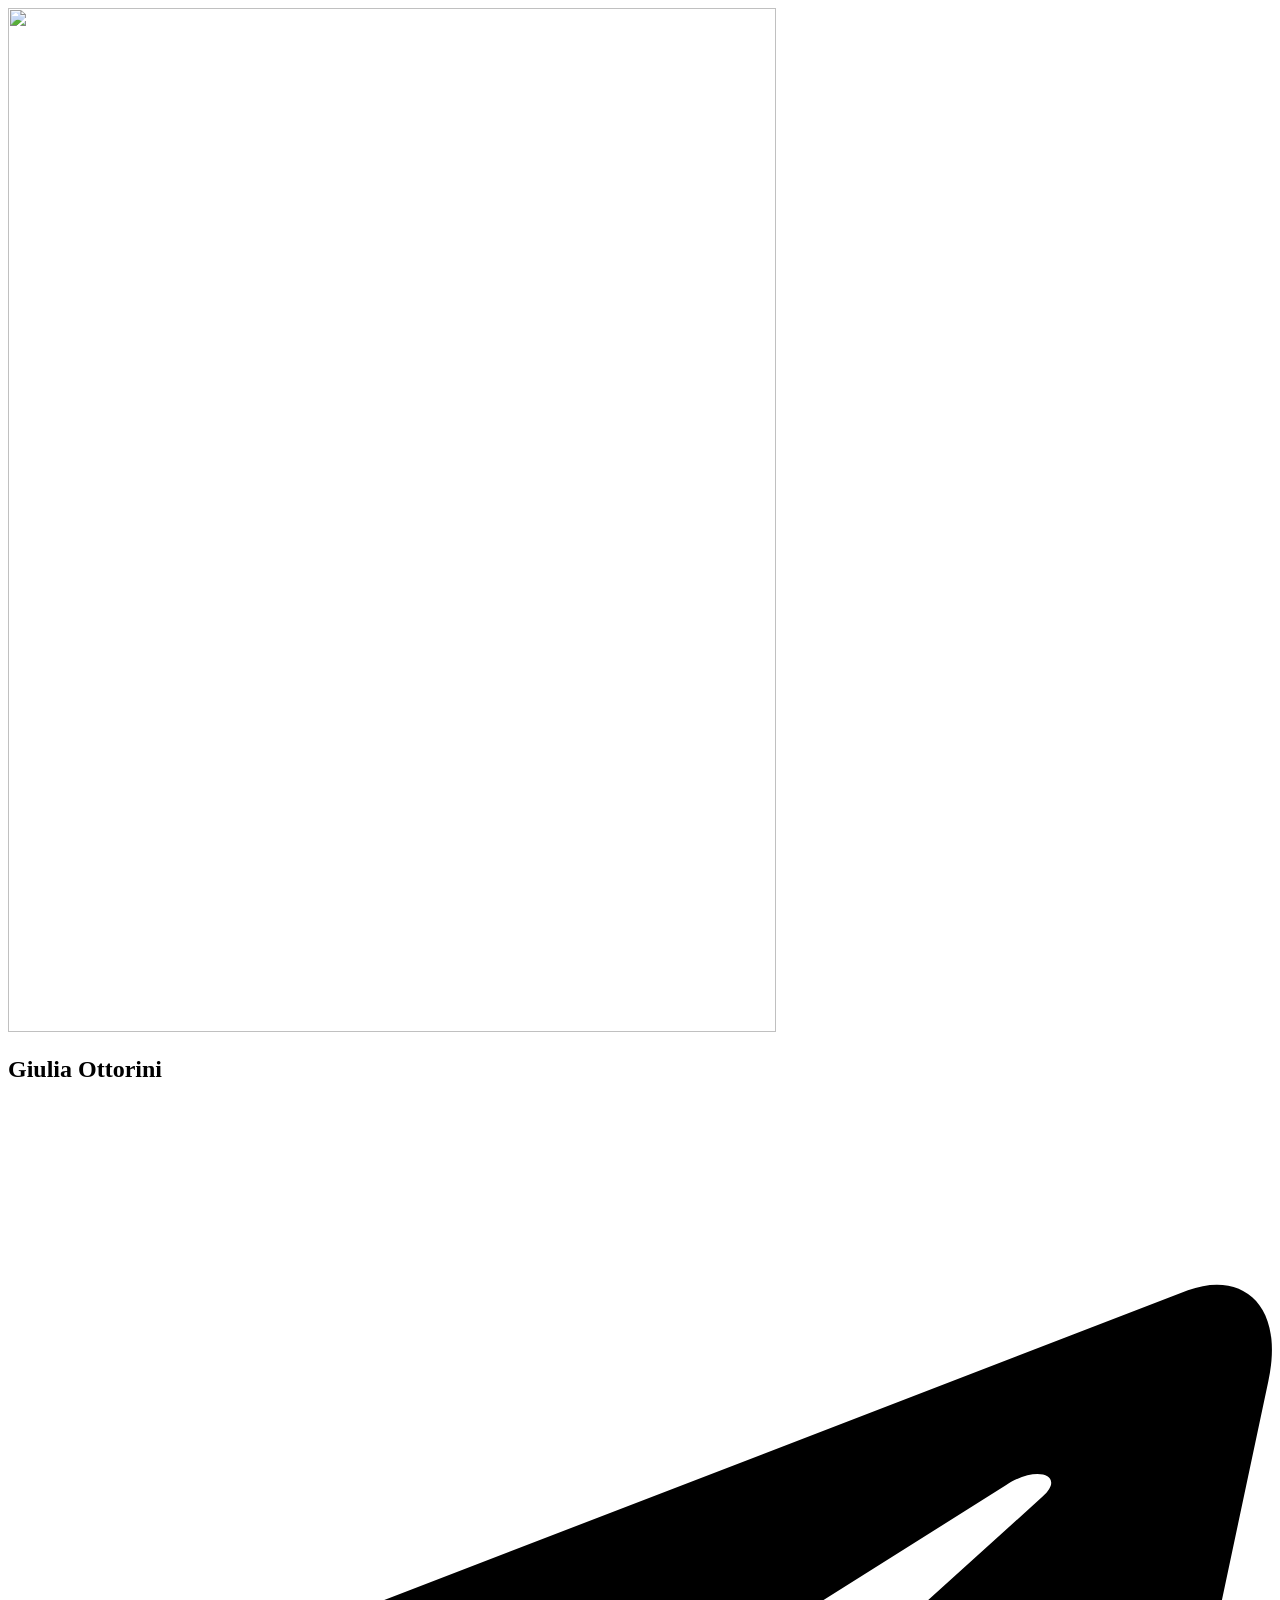
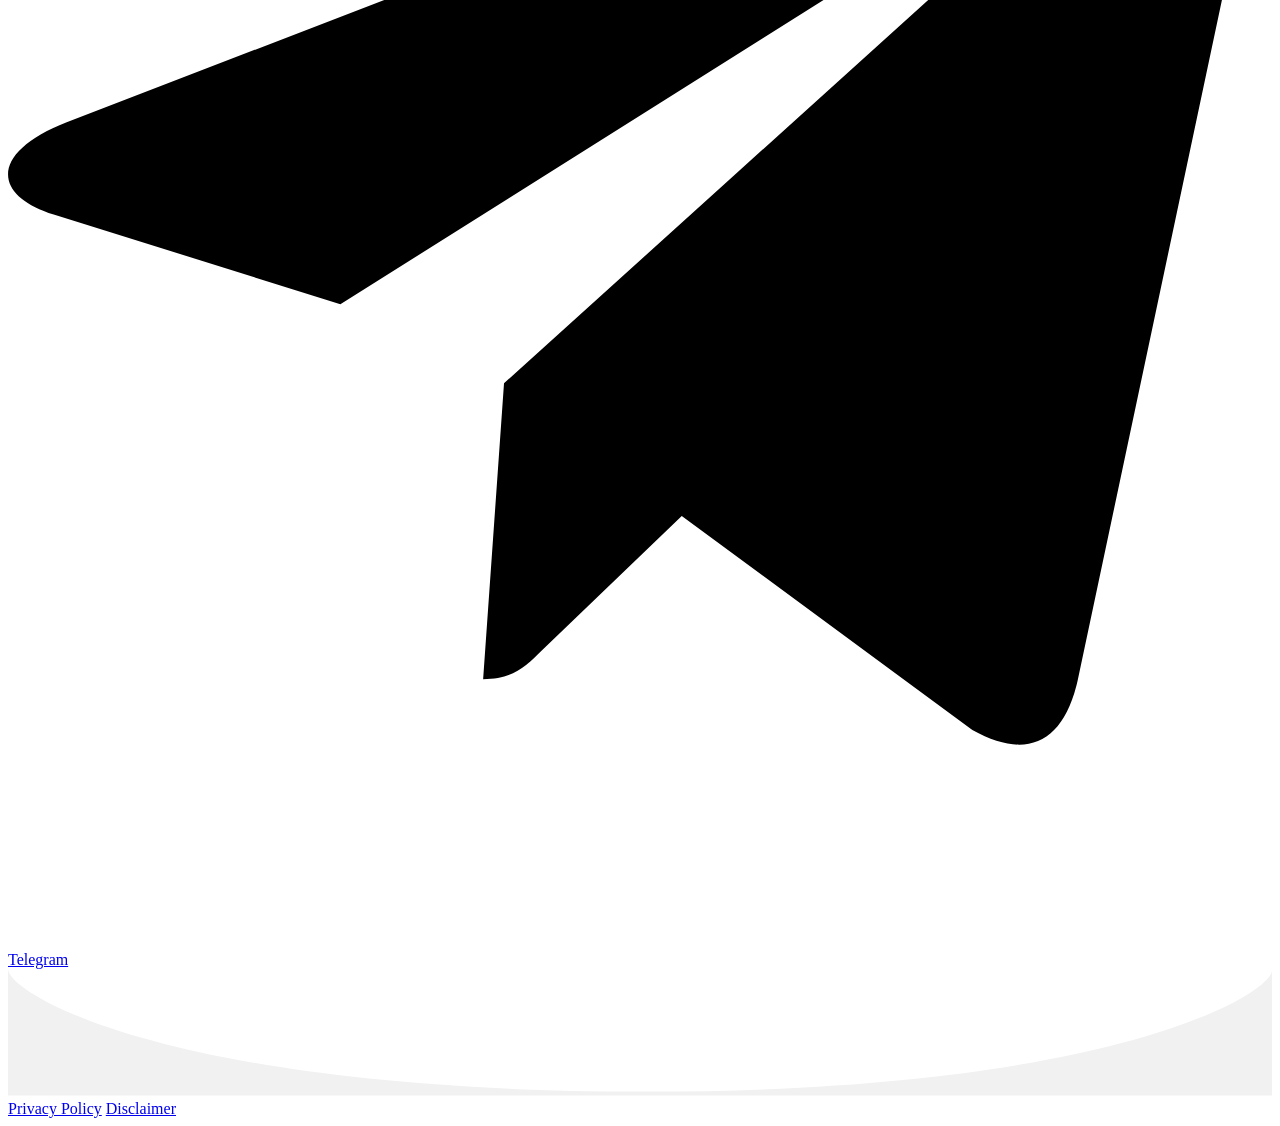
==== index.html @ bd886045 "Add files via upload" ====
<!DOCTYPE html>
<html lang="it-IT">
<head>
  <meta charset="UTF-8">
  <meta name="viewport" content="width=device-width, initial-scale=1.0, viewport-fit=cover">
  <title data-bind="name">Giulia Ottorini</title>
  <link rel="stylesheet" href="assets/style.css">
  <script src="config.js"></script>
</head>
<body data-page="home">
  <div class="landing">
    <img class="landing-photo" data-bind="photo" src="assets/photo.jpg" alt="" width="768" height="1024" loading="eager">
    <h2 class="landing-name"><span data-bind="name-text">Giulia Ottorini</span> <img class="badge" data-bind="badge" src="assets/badge.png" alt="" loading="lazy"></h2>
    <a class="landing-cta" data-bind="cta" href="https://t.me/+7cL0HRHgGX42OTJk" rel="nofollow">
      <svg viewBox="0 0 448 512" xmlns="http://www.w3.org/2000/svg" aria-hidden="true"><path d="M446.7 98.6l-67.6 318.8c-5.1 22.5-18.4 28.1-37.3 17.5l-103-75.9-49.7 47.8c-5.5 5.5-10.1 10.1-20.7 10.1l7.4-104.9 190.9-172.5c8.3-7.4-1.8-11.5-12.9-4.1L117.8 284 16.2 252.2c-22.1-6.9-22.5-22.1 4.6-32.7L418.2 66.4c18.4-6.9 34.5 4.1 28.5 32.2z"/></svg>
      <span>Telegram</span>
    </a>
    <div class="landing-shape" aria-hidden="true">
      <svg xmlns="http://www.w3.org/2000/svg" viewBox="0 0 1000 100" preserveAspectRatio="none"><path d="M500,97C126.7,96.3,0.8,19.8,0,0v100l1000,0V1C1000,19.4,873.3,97.8,500,97z" fill="#f1f1f1"/></svg>
    </div>
    <footer class="landing-footer">
      <a href="privacy-policy.html">Privacy Policy</a>
      <a href="informativa-disclaimer.html">Disclaimer</a>
    </footer>
  </div>
  <script src="assets/render.js"></script>
</body>
</html>
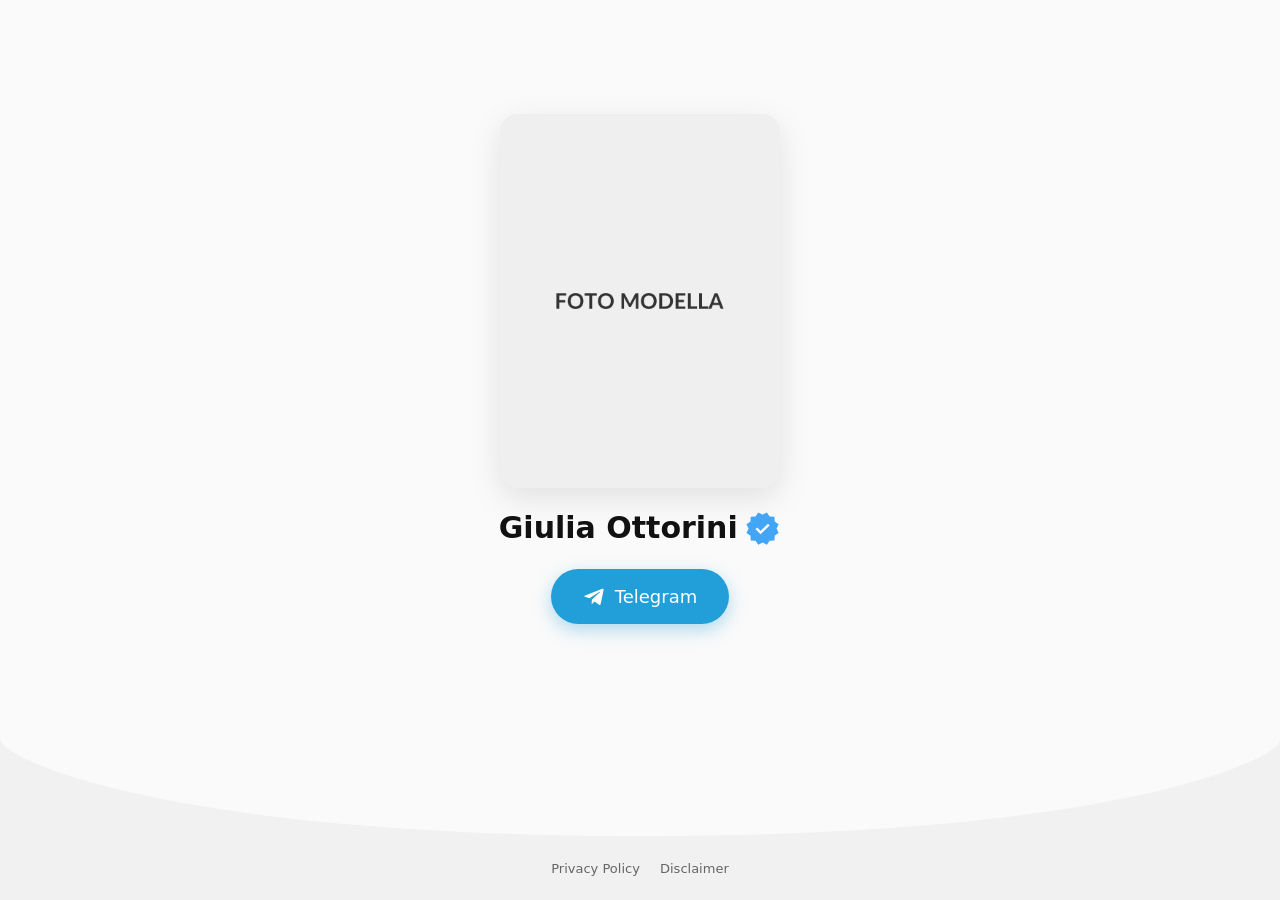
==== commit 9595896c: "fix(ui): mobile-first layout + accessibilità + Cloudflare headers - Riscrittura CSS: foto cap a min(" ====
--- a/index.html
+++ b/index.html
@@ -3,26 +3,29 @@
 <head>
   <meta charset="UTF-8">
   <meta name="viewport" content="width=device-width, initial-scale=1.0, viewport-fit=cover">
+  <meta name="theme-color" content="#fafafa">
+  <link rel="icon" href="data:image/svg+xml,%3Csvg xmlns='http://www.w3.org/2000/svg' viewBox='0 0 100 100'%3E%3Ccircle cx='50' cy='50' r='48' fill='%23229ED9'/%3E%3C/svg%3E">
   <title data-bind="name">Giulia Ottorini</title>
+  <link rel="preload" as="image" href="assets/photo.jpg">
   <link rel="stylesheet" href="assets/style.css">
   <script src="config.js"></script>
 </head>
 <body data-page="home">
-  <div class="landing">
-    <img class="landing-photo" data-bind="photo" src="assets/photo.jpg" alt="" width="768" height="1024" loading="eager">
-    <h2 class="landing-name"><span data-bind="name-text">Giulia Ottorini</span> <img class="badge" data-bind="badge" src="assets/badge.png" alt="" loading="lazy"></h2>
-    <a class="landing-cta" data-bind="cta" href="https://t.me/+7cL0HRHgGX42OTJk" rel="nofollow">
+  <main class="landing-content">
+    <img class="landing-photo" data-bind="photo" src="assets/photo.jpg" alt="" fetchpriority="high" decoding="async">
+    <h1 class="landing-name"><span data-bind="name-text">Giulia Ottorini</span><img class="badge" data-bind="badge" src="assets/badge.png" alt="" decoding="async"></h1>
+    <a class="landing-cta" data-bind="cta" href="https://t.me/+7cL0HRHgGX42OTJk" rel="nofollow noopener">
       <svg viewBox="0 0 448 512" xmlns="http://www.w3.org/2000/svg" aria-hidden="true"><path d="M446.7 98.6l-67.6 318.8c-5.1 22.5-18.4 28.1-37.3 17.5l-103-75.9-49.7 47.8c-5.5 5.5-10.1 10.1-20.7 10.1l7.4-104.9 190.9-172.5c8.3-7.4-1.8-11.5-12.9-4.1L117.8 284 16.2 252.2c-22.1-6.9-22.5-22.1 4.6-32.7L418.2 66.4c18.4-6.9 34.5 4.1 28.5 32.2z"/></svg>
       <span>Telegram</span>
     </a>
-    <div class="landing-shape" aria-hidden="true">
-      <svg xmlns="http://www.w3.org/2000/svg" viewBox="0 0 1000 100" preserveAspectRatio="none"><path d="M500,97C126.7,96.3,0.8,19.8,0,0v100l1000,0V1C1000,19.4,873.3,97.8,500,97z" fill="#f1f1f1"/></svg>
-    </div>
-    <footer class="landing-footer">
-      <a href="privacy-policy.html">Privacy Policy</a>
-      <a href="informativa-disclaimer.html">Disclaimer</a>
-    </footer>
+  </main>
+  <div class="landing-shape" aria-hidden="true">
+    <svg xmlns="http://www.w3.org/2000/svg" viewBox="0 0 1000 100" preserveAspectRatio="none"><path d="M500,97C126.7,96.3,0.8,19.8,0,0v100l1000,0V1C1000,19.4,873.3,97.8,500,97z" fill="#f1f1f1"/></svg>
   </div>
-  <script src="assets/render.js"></script>
+  <footer class="landing-footer">
+    <a href="privacy-policy.html">Privacy Policy</a>
+    <a href="informativa-disclaimer.html">Disclaimer</a>
+  </footer>
+  <script src="assets/render.js" defer></script>
 </body>
 </html>
--- a/assets/style.css
+++ b/assets/style.css
@@ -0,0 +1,131 @@
+/* =========================================================
+   Landing — mobile-first, no OG tags, no adult keywords
+   ========================================================= */
+
+*, *::before, *::after { box-sizing: border-box; }
+html { -webkit-text-size-adjust: 100%; }
+html, body { margin: 0; padding: 0; }
+img { display: block; max-width: 100%; height: auto; }
+a { -webkit-tap-highlight-color: transparent; }
+
+body {
+  font-family: 'Schibsted Grotesk', system-ui, -apple-system, "Segoe UI", Roboto, sans-serif;
+  background: #fafafa;
+  color: #111;
+  line-height: 1.5;
+  min-height: 100dvh;
+  display: flex;
+  flex-direction: column;
+}
+
+/* ---------- Landing page ---------- */
+
+.landing-content {
+  flex: 1;
+  display: flex;
+  flex-direction: column;
+  align-items: center;
+  justify-content: center;
+  padding: 32px 20px;
+  gap: 18px;
+  text-align: center;
+}
+
+.landing-photo {
+  width: min(220px, 55vw);
+  height: auto;
+  border-radius: 16px;
+  box-shadow: 0 10px 32px rgba(0,0,0,.10);
+  background: #eee;
+}
+
+.landing-name {
+  font-size: clamp(22px, 5.5vw, 30px);
+  font-weight: 600;
+  margin: 0;
+  display: inline-flex;
+  align-items: center;
+  gap: 6px;
+  line-height: 1.2;
+}
+.landing-name .badge {
+  height: 1.25em;
+  width: auto;
+  vertical-align: middle;
+}
+
+.landing-cta {
+  display: inline-flex;
+  align-items: center;
+  gap: 10px;
+  min-height: 48px;
+  padding: 12px 28px;
+  background: #229ED9;
+  color: #fff;
+  text-decoration: none;
+  border-radius: 999px;
+  font-size: 17px;
+  font-weight: 500;
+  box-shadow: 0 6px 18px rgba(34,158,217,.35);
+  transition: transform .15s ease, box-shadow .15s ease;
+}
+.landing-cta:hover { transform: translateY(-1px); box-shadow: 0 8px 22px rgba(34,158,217,.45); }
+.landing-cta:active { transform: translateY(0); }
+.landing-cta svg { width: 22px; height: 22px; fill: currentColor; flex-shrink: 0; }
+
+.landing-shape { width: 100%; line-height: 0; margin-top: auto; }
+.landing-shape svg { width: 100%; height: 60px; display: block; }
+
+.landing-footer {
+  width: 100%;
+  padding: 14px 16px calc(16px + env(safe-area-inset-bottom));
+  text-align: center;
+  font-size: 12px;
+  color: #999;
+  background: #f1f1f1;
+}
+.landing-footer a {
+  color: #666;
+  text-decoration: none;
+  padding: 6px 8px;
+  display: inline-block;
+}
+.landing-footer a:hover { color: #111; text-decoration: underline; }
+
+@media (min-width: 640px) {
+  .landing-content { padding: 56px 24px; gap: 22px; }
+  .landing-photo { width: min(280px, 30vw); border-radius: 18px; }
+  .landing-cta { font-size: 18px; padding: 14px 32px; }
+  .landing-shape svg { height: 100px; }
+  .landing-footer { font-size: 13px; }
+}
+
+/* ---------- Legal pages ---------- */
+
+.legal {
+  flex: 1;
+  width: 100%;
+  max-width: 720px;
+  margin: 0 auto;
+  padding: 48px 20px 64px;
+  background: #fff;
+}
+.legal h1 { font-size: clamp(26px, 5vw, 32px); margin: 0 0 20px; line-height: 1.2; }
+.legal h2 { font-size: 18px; margin: 28px 0 10px; line-height: 1.3; }
+.legal p, .legal li { font-size: 15px; color: #333; line-height: 1.65; }
+.legal a { color: #229ED9; }
+.legal-back { margin-top: 36px; }
+.legal-back a { color: #666; text-decoration: none; display: inline-block; padding: 8px 0; }
+.legal-back a:hover { color: #111; }
+
+/* ---------- Accessibility ---------- */
+
+@media (prefers-reduced-motion: reduce) {
+  *, *::before, *::after { transition: none !important; animation: none !important; }
+}
+
+:focus-visible {
+  outline: 2px solid #229ED9;
+  outline-offset: 3px;
+  border-radius: 6px;
+}
